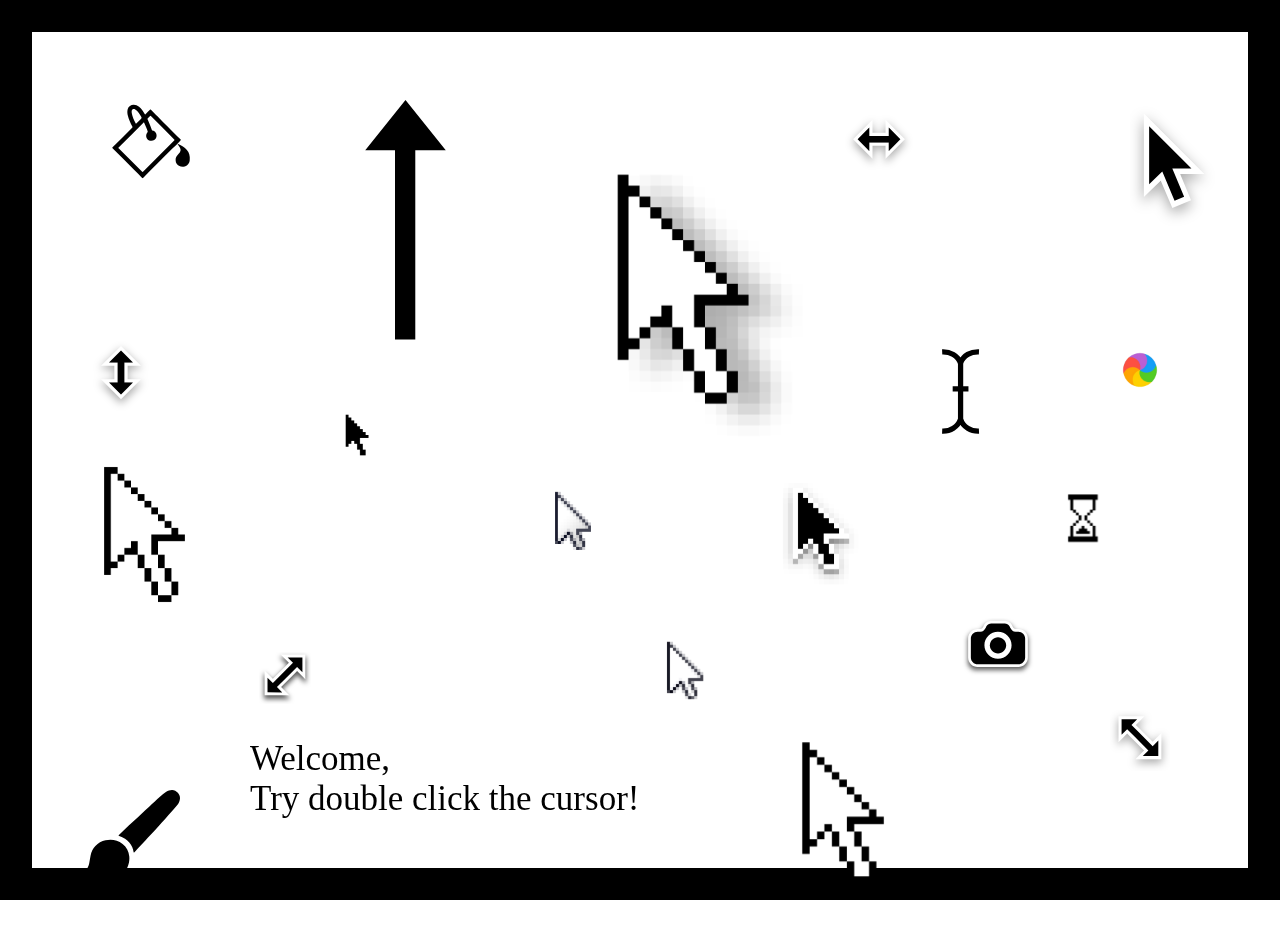
==== main.html @ 3a27af11 "Update main.html" ====
<!DOCTYPE html>
<html lang="en">

<head>
    <meta charset="UTF-8">
    <meta name="viewport" content="width=device-width, initial-scale=1.0">
    <title>Cursor Library</title>
    <link rel="stylesheet" type="text/css" href="styles.css">
    <link rel="preconnect" href="https://fonts.googleapis.com">
    <link rel="preconnect" href="https://fonts.gstatic.com" crossorigin>
    <link href="https://fonts.googleapis.com/css2?family=Space+Mono&display=swap" rel="stylesheet">
</head>

<body>
    <div class="outer"></div>
    <div class="container">
        <img src="cursor-img/macos-new.svg" class="history box macosnew " alt="macosnew cursor">
        <img src="cursor-img/loading.gif" class="history loading box" alt="loading cursor">
        <img src="cursor-img/brush.svg" class="function box brush" id="brush" alt="brush cursor">
        <img src="cursor-img/bucket.svg" class="function box bucket" alt="bucket cursor">
        <img src="cursor-img/help.svg" class="function box help" id="help" alt="help cursor">
        <img src="cursor-img/move.svg" class="function box move" id="move" alt="move cursor">
        <img src="cursor-img/pointer.svg" class="history box pointer" alt="pointer cursor">
        <img src="cursor-img/resize (east-west).svg" class="function box resize ew" id="resize1" alt="resize cursor">
        <img src="cursor-img/resize (north-south).svg" class="function box resize ns" id="resize2" alt="resize cursor">
        <img src="cursor-img/resize (northwest-southeast).svg" class="function box resize nwse" id="resize3"
            alt="resize cursor">
        <img src="cursor-img/resize(northeast- southwest).svg" class="function box resize nesw" id="resize4"
            alt="resize cursor">
        <img src="cursor-img/vertical.svg" class="history first box" alt="first box cursor">
        <img src="cursor-img/text.svg" class="function text box" id="text" alt="text cursor">
        <img src="cursor-img/macos1-10.png" class="history box macos1" alt="macos1 cursor">
        <img src="cursor-img/macos10-3.png" class="history box macos103" alt="macos10.3 cursor">
        <img src="cursor-img/win10.png" class="history box win10" alt="win10 cursor">
        <img src="cursor-img/win3.png" class="history box win3" alt="win3 cursor">
        <img src="cursor-img/win95.png" class="history box win95" alt="win95 cursor">
        <img src="cursor-img/windows-vista-7.png" class="history box win7" alt="win7 cursor">
        <img src="cursor-img/xerox.png" class="history box xerox" alt="About Xerox cursor:|The first tilted cursor.">
        <img src="cursor-img/win2000.png" class="history box win2000" alt="win2000 cursor">
        <img src="cursor-img/hourglass.gif" class="history box hourglass" alt="hourglass cursor">
        <img src="cursor-img/rotate.svg" class="function box rotate" id="rotate" alt="rotate cursor">
        <img src="cursor-img/Screenshot.svg" class="box screenshot" id="screenshot" alt="screenshot cursor">
        <h1 class="box">Cursor<br>Library</h1>
        <h2 class="box" id="editableText">Welcome, <span id="userName"></span>
            </br>Try double click the cursor!
        </h2>
    </div>
    <div id="userNameDisplay">This is <span id="userNameprint"></span>'s page. From the Cursor Library. </div>
    <canvas id="canvas"></canvas>
    <script src="script.js"></script>

</body>

</html>
---- styles.css ----
/*.history, .function{
    border: 2px solid black; 
}
*/

html{
    cursor: none;
}

body{
    background-color: white;
}

.outer {
    position: fixed;
    top: 0;
    left: 0;
    right: 0;
    bottom: 0;
    border: 2.5vw solid black; /* 边框样式 */
    box-sizing: border-box;
    overflow: auto; /* 在内容超出时显示滚动条 */
    padding: 15px; /* 与边框宽度相同的内部间距 */
    z-index: -2;
}

canvas {
    width: 100vw;   /* 设置宽度为视口宽度的100% */
    height: 100vh;  /* 设置高度为视口高度的100% */
    position: fixed; /* 使canvas定位于固定位置 */
    top: 0;
    left: 0;
    z-index: -1;
}



#brush {
    text-align: center;
    line-height: 50px;
}

h1{
    position: absolute;
    top:180px;
    left:1250px;
    font-size: 90px;
    /*font-family: 'Courier New', Courier, monospace;*/
    font-weight: 900;
    letter-spacing: 2px;
}

h2{
    position: absolute;
    top:700px;
    left:250px;
    font-size: 35px;
    font-weight:330;
}
.box {
    position: absolute;
    padding-top: 10px;
  }

.bucket {
    position: absolute;
    top:80px;
    left:100px;
    width:100px;
}

.first{
    position: absolute;
    top:90px;
    left:365px;
    width:81px;
}

.win2000{
    position: absolute;
    top:160px;
    left:613px;
    width:197px;
}

.ew{
    position: absolute;
    top:100px;
    left:844px;
    width:70px;
}

.text{
    position: absolute;
    top:330px;
    left:928px;
    width:65px;
}

.macosnew{
    position: absolute;
    top:95px;
    left:1130px;
    width:90px;
}

.pointer{
    position: absolute;
    top:50px;
    left:1460px;
    width:204px;
}

.ns{
    position: absolute;
    top:330px;
    left:91px;
    width:60px;
}

.macos1{
    position: absolute;
    top:400px;
    left:341px;
    width:35px;
}

.win3{
    position: absolute;
    top:455px;
    left:102px;
    width:85px;
}

.brush{
    position: absolute;
    top: 780px;
    left:80px;
    width:100px;
}

.win7{
    position: absolute;
    top: 480px;
    left:553px;
    width:40px;
}

.win10{
    position: absolute;
    top:630px;
    left: 665px;
    width:40px;
}


.win95{
    position: absolute;
    top:730px;
    left:800px;
    width: 86px;
}

.nwse{
    position: absolute;
    top:700px;
    left:1110px;
    width: 60px;
}

.nesw{
    position: absolute;
    top:630px;
    left:250px;
    width: 70px;
}

.hourglass{
    position: absolute;
    top:480px;
    left:1055px;
    width: 55px;
}

.xerox{
    position: absolute;
    top:480px;
    left:1290px;
    width: 180px;
}

.macos103{
    position: absolute;
    top:470px;
    left:781px;
    width: 80px;
}

.move{
    position: absolute;
    top:518px;
    left:1520px;
    width: 60px;
}

.help{
    position: absolute;
    top:830px;
    left:1300px;
    width: 70px;
}

.loading{
    position: absolute;
    top:330px;
    left:1100px;
    width: 80px;
}

.rotate{
    position: absolute;
    top:830px;
    left:1540px;
    width: 90px;
}

.screenshot{
    position: absolute;
    top:600px;
    left:960px;
    width: 76px;
}

@media screen {
    #userNameDisplay {
        display: none;
    }
}


    

@media print {
    .outer {
        display:none;
        
    }
    
    #userNameDisplay {
        display: block;
        position: absolute;
        bottom: 30px;
        left: 50px;
        font-size: 16px;
        text-align: center;
    }
}

/*@page {
    margin: 1.5cm !important;
  }
*/
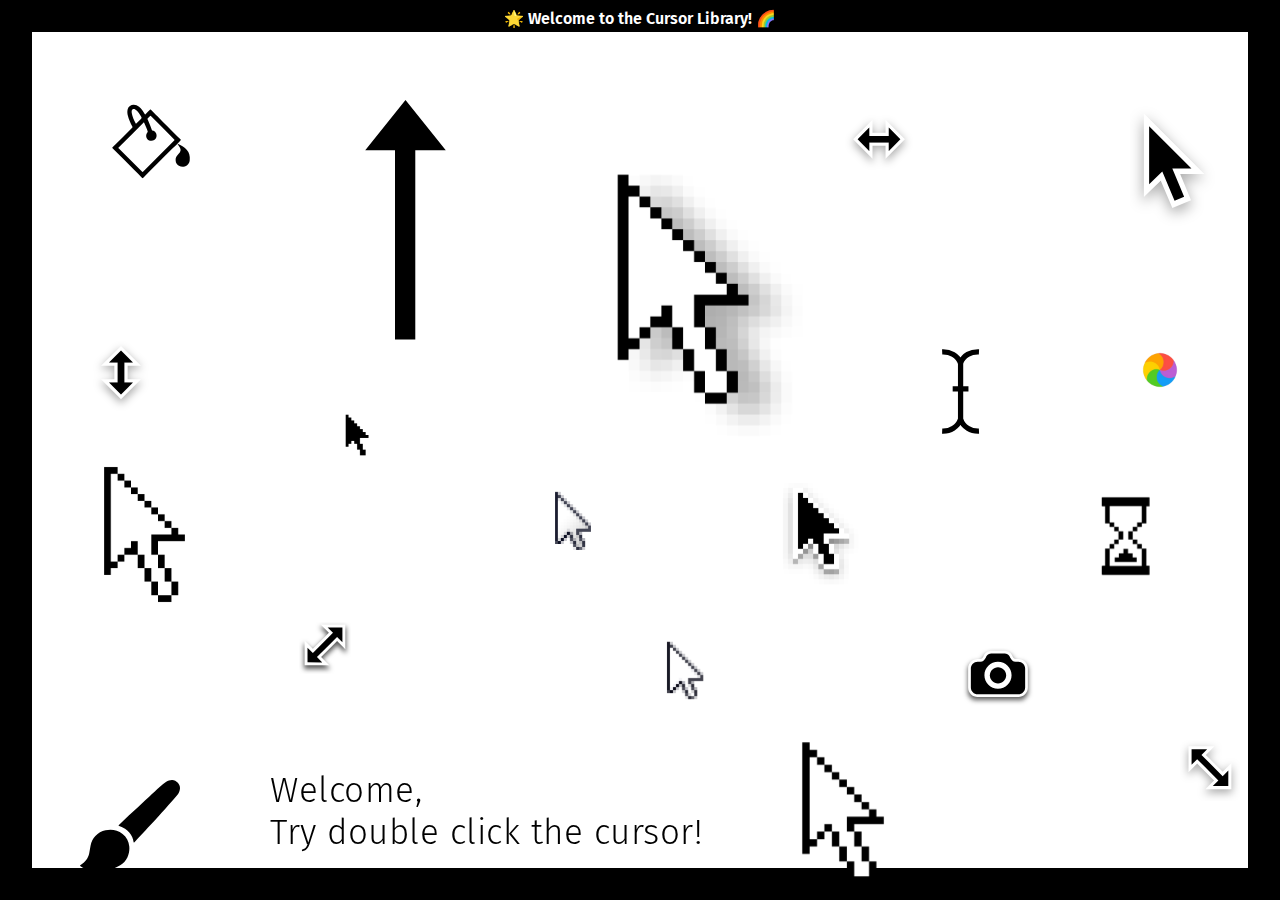
==== commit b7f4ba59: "push" ====
--- a/main.html
+++ b/main.html
@@ -8,47 +8,114 @@
     <link rel="stylesheet" type="text/css" href="styles.css">
     <link rel="preconnect" href="https://fonts.googleapis.com">
     <link rel="preconnect" href="https://fonts.gstatic.com" crossorigin>
-    <link href="https://fonts.googleapis.com/css2?family=Space+Mono&display=swap" rel="stylesheet">
+    <link
+        href="https://fonts.googleapis.com/css2?family=Fira+Sans:ital,wght@0,100;0,200;0,300;0,400;0,500;0,600;0,700;0,800;0,900;1,100;1,200;1,300;1,400;1,500;1,600;1,700;1,800;1,900&display=swap"
+        rel="stylesheet">
+
 </head>
 
 <body>
     <div class="outer"></div>
+    <div id="loop-show-box">
+        <ul id="con1">
+            <li class="li-style">🌟 Welcome to the Cursor Library! 🌈</li>
+            <li class="li-style">Seek hidden cursors with secret powers! Double-click to reveal the magic. ✨</li>
+            <li class="li-style">Got words? Find the text cursor and start crafting your story! 📝</li>
+            <li class="li-style">Resize anything with a magical stretchy cursor. It's fun! 🧙‍♂️🪄</li>
+            <li class="li-style">Shuffle stuff around! Look for the mover cursor. It's a screen dance! 💃🕺</li>
+            <li class="li-style">Rotate and twirl! Discover the spinning cursor. Give it a whirl! 🌀</li>
+            <li class="li-style">Draw and color! Unleash creativity with the artist's cursor. 🎨</li>
+            <li class="li-style">Color splash! Change background with a bucket cursor. 🪣</li>
+            <li class="li-style">Curious about cursor tales? Find the '?' cursor for stories. ❓</li>
+            <li class="li-style">Want to capture this moment? Double-click the screenshot cursor. 📸</li>
+            <li class="li-style">Start your fun cursor quest now! What will you find? 🚀👀</li>
+            <li class="li-style">© 2023 Cursor Library</li>
+        </ul>
+        <ul id="con2"></ul>
+    </div>
     <div class="container">
-        <img src="cursor-img/macos-new.svg" class="history box macosnew " alt="macosnew cursor">
-        <img src="cursor-img/loading.gif" class="history loading box" alt="loading cursor">
-        <img src="cursor-img/brush.svg" class="function box brush" id="brush" alt="brush cursor">
-        <img src="cursor-img/bucket.svg" class="function box bucket" alt="bucket cursor">
-        <img src="cursor-img/help.svg" class="function box help" id="help" alt="help cursor">
-        <img src="cursor-img/move.svg" class="function box move" id="move" alt="move cursor">
-        <img src="cursor-img/pointer.svg" class="history box pointer" alt="pointer cursor">
-        <img src="cursor-img/resize (east-west).svg" class="function box resize ew" id="resize1" alt="resize cursor">
-        <img src="cursor-img/resize (north-south).svg" class="function box resize ns" id="resize2" alt="resize cursor">
+        <img src="cursor-img/macos-new.svg" class="history box macosnew "
+            alt="About MacOS 10.7.3- Cursor:|New cursor shape, suitable for high-density displays.">
+        <img src="cursor-img/loading.gif" class="history loading box"
+            alt="About Loading Cursor:|Current MacOS's loading pointer cursor.">
+        <img src="cursor-img/brush.svg" class="function box brush" id="brush"
+            alt="About Adobe Illustrator Brush Cursor:|Adobe Illustrator's brush tool cursor.">
+        <img src="cursor-img/bucket.svg" class="function box bucket"
+            alt="About Adobe Illustrator Bucket Cursor:|Adobe Illustrator's paint bucket tool cursor.">
+        <img src="cursor-img/help.svg" class="function box help" id="help"
+            alt="About Help Cursor:|Current MacOS's help pointer cursor.">
+        <img src="cursor-img/move.svg" class="function box move" id="move"
+            alt="About Move Cursor:|Current MacOS's move pointer cursor.">
+        <img src="cursor-img/pointer.svg" class="history box pointer"
+            alt="About Pointer Cursor:|Current MacOS's standard pointer cursor.">
+        <img src="cursor-img/resize (east-west).svg" class="function box resize ew" id="resize1"
+            alt="About Resize Cursor:|Current MacOS's resize pointer cursor.">
+        <img src="cursor-img/resize (north-south).svg" class="function box resize ns" id="resize2"
+            alt="About Resize Cursor:|Current MacOS's resize pointer cursor.">
         <img src="cursor-img/resize (northwest-southeast).svg" class="function box resize nwse" id="resize3"
-            alt="resize cursor">
+            alt="About Resize Cursor:|Current MacOS's resize pointer cursor.">
         <img src="cursor-img/resize(northeast- southwest).svg" class="function box resize nesw" id="resize4"
-            alt="resize cursor">
-        <img src="cursor-img/vertical.svg" class="history first box" alt="first box cursor">
-        <img src="cursor-img/text.svg" class="function text box" id="text" alt="text cursor">
-        <img src="cursor-img/macos1-10.png" class="history box macos1" alt="macos1 cursor">
-        <img src="cursor-img/macos10-3.png" class="history box macos103" alt="macos10.3 cursor">
-        <img src="cursor-img/win10.png" class="history box win10" alt="win10 cursor">
-        <img src="cursor-img/win3.png" class="history box win3" alt="win3 cursor">
-        <img src="cursor-img/win95.png" class="history box win95" alt="win95 cursor">
-        <img src="cursor-img/windows-vista-7.png" class="history box win7" alt="win7 cursor">
-        <img src="cursor-img/xerox.png" class="history box xerox" alt="About Xerox cursor:|The first tilted cursor.">
-        <img src="cursor-img/win2000.png" class="history box win2000" alt="win2000 cursor">
-        <img src="cursor-img/hourglass.gif" class="history box hourglass" alt="hourglass cursor">
-        <img src="cursor-img/rotate.svg" class="function box rotate" id="rotate" alt="rotate cursor">
-        <img src="cursor-img/Screenshot.svg" class="box screenshot" id="screenshot" alt="screenshot cursor">
+            alt="About Resize Cursor:|Current MacOS's resize pointer cursor.">
+        <img src="cursor-img/vertical.svg" class="history first box"
+            alt="About Vertical Cursor:|The world's first cursor, introduced by Douglas Engelbart in 1968, vertical in shape.(This arrow is only example)">
+        <img src="cursor-img/text.svg" class="function text box" id="text"
+            alt="About Text Cursor:|Current MacOS's text pointer cursor.">
+        <img src="cursor-img/macos1-10.png" class="history box macos1"
+            alt="About Apple System 1.0-MacOS 10.3 Cursor:|Mainly black cursor with a white outline.">
+        <img src="cursor-img/macos10-3.png" class="history box macos103"
+            alt="About Mac 10.4-10.6 Cursor:|Improved clarity, sharper tip, anti-aliasing, and shadow.">
+        <img src="cursor-img/win10.png" class="history box win10"
+            alt="About Win 8-10 Cursor:|Similar to previous versions, shadow removed.">
+        <img src="cursor-img/win3.png" class="history box win3"
+            alt="About Windows 1.0-Windows 3.1 Cursor:|Mainly white cursor with a black outline.">
+        <img src="cursor-img/win95.png" class="history box win95"
+            alt="About Win95-Win98 Cursor:|Two pixels shorter, sharper tip.">
+        <img src="cursor-img/windows-vista-7.png" class="history box win7"
+            alt="About Win Vista, Win 7 Cursor:|One pixel larger arrow, removed side pixels, shorter tail, anti-aliasing.">
+        <img src="cursor-img/xerox.png" class="history box xerox"
+            alt="About Xerox Cursor:|The first tilted cursor, debuted at Xerox PARC.">
+        <img src="cursor-img/win2000.png" class="history box win2000"
+            alt="About Win ME, Win 2000 Cursor:|Taller by three pixels, wider by one pixel, introduced shadow.">
+        <img src="cursor-img/hourglass.gif" class="history box hourglass"
+            alt="About Waiting Cursor:|Hourglass icon cursor from Windows 98.">
+        <img src="cursor-img/rotate.svg" class="function box rotate" id="rotate"
+            alt="About Rotate Cursor:|Current MacOS's rotate pointer cursor.">
+        <img src="cursor-img/Screenshot.svg" class="box screenshot" id="screenshot"
+            alt="About Screenshot Cursor:|Current MacOS's screenshot cursor.">
         <h1 class="box">Cursor<br>Library</h1>
         <h2 class="box" id="editableText">Welcome, <span id="userName"></span>
             </br>Try double click the cursor!
         </h2>
     </div>
-    <div id="userNameDisplay">This is <span id="userNameprint"></span>'s page. From the Cursor Library. </div>
+    <div id="userNameDisplay">This is <span id="userNameprint"></span>'s page. From the Cursor Library. © 2023 Cursor
+        Library</div>
     <canvas id="canvas"></canvas>
     <script src="script.js"></script>
+    <script type="text/javascript">
+        var area = document.getElementById('loop-show-box');
+        var con1 = document.getElementById('con1');
+        var con2 = document.getElementById('con2');
+        var mytimer1 = null;
+        var mytimer = null;
+        var time = 1000 / 60;
+        con2.innerHTML = con1.innerHTML;
+        function scrollUp() {
+            if (area.scrollTop >= con1.offsetHeight) {
+                area.scrollTop = 0;
+            } else {
+                if (area.scrollTop % 25 == 0) {
+                    clearInterval(mytimer);
+                    clearInterval(mytimer1);
+                    mytimer1 = setTimeout(function () {
+                        mytimer = setInterval(scrollUp, time);
+                    }, 1000);
+                }
+                area.scrollTop++;
+            }
+        }
+        mytimer = setInterval(scrollUp, time);
+    </script>
 
 </body>
 
-</html>
+</html>--- a/styles.css
+++ b/styles.css
@@ -10,6 +10,7 @@
 body{
     background-color: white;
 }
+
 
 .outer {
     position: fixed;
@@ -17,12 +18,11 @@
     left: 0;
     right: 0;
     bottom: 0;
-    border: 2.5vw solid black; /* 边框样式 */
+    border: 2.5vw solid black; /*边框样式 */
     box-sizing: border-box;
-    overflow: auto; /* 在内容超出时显示滚动条 */
-    padding: 15px; /* 与边框宽度相同的内部间距 */
+    padding: 15px;  /*与边框宽度相同的内部间距 */
     z-index: -2;
-}
+} 
 
 canvas {
     width: 100vw;   /* 设置宽度为视口宽度的100% */
@@ -35,27 +35,30 @@
 
 
 
-#brush {
+/*#brush {
     text-align: center;
     line-height: 50px;
-}
+}*/
 
 h1{
     position: absolute;
     top:180px;
-    left:1250px;
+    left:1280px;
     font-size: 90px;
-    /*font-family: 'Courier New', Courier, monospace;*/
-    font-weight: 900;
+    font-family: 'Fira Sans', sans-serif;
     letter-spacing: 2px;
+    font-weight: 800;
+    font-style: italic;
 }
 
 h2{
     position: absolute;
-    top:700px;
-    left:250px;
+    top:730px;
+    left:270px;
     font-size: 35px;
-    font-weight:330;
+    font-family: 'Fira Sans', sans-serif;
+    font-weight:300;
+    letter-spacing: 0.5px;
 }
 .box {
     position: absolute;
@@ -134,7 +137,7 @@
 
 .brush{
     position: absolute;
-    top: 780px;
+    top: 770px;
     left:80px;
     width:100px;
 }
@@ -163,23 +166,23 @@
 
 .nwse{
     position: absolute;
-    top:700px;
-    left:1110px;
+    top:730px;
+    left:1180px;
     width: 60px;
 }
 
 .nesw{
     position: absolute;
-    top:630px;
-    left:250px;
+    top:600px;
+    left:290px;
     width: 70px;
 }
 
 .hourglass{
     position: absolute;
     top:480px;
-    left:1055px;
-    width: 55px;
+    left:1080px;
+    width: 90px;
 }
 
 .xerox{
@@ -205,7 +208,7 @@
 
 .help{
     position: absolute;
-    top:830px;
+    top:800px;
     left:1300px;
     width: 70px;
 }
@@ -213,23 +216,57 @@
 .loading{
     position: absolute;
     top:330px;
-    left:1100px;
+    left:1120px;
     width: 80px;
 }
 
 .rotate{
     position: absolute;
-    top:830px;
+    top:800px;
     left:1540px;
     width: 90px;
 }
 
 .screenshot{
     position: absolute;
-    top:600px;
+    top:630px;
     left:960px;
     width: 76px;
 }
+
+ul,
+li {
+  list-style: none;
+  display: block;
+  margin: 0;
+  padding: 0;
+}
+
+
+#loop-show-box {
+    width: 100%;
+    height: 25px;
+    line-height: 25px;
+    background: black;
+    color: white;
+    position: absolute;
+    top: 0;
+    left: 0;
+    right: 0;
+    overflow: hidden;
+    font-weight: 600;
+    font-family: 'Fira Sans', sans-serif;
+    top: 0.5vw; /* 顶部对齐到父元素的上边缘 */
+   
+  
+  }
+
+.li-style {
+  width: 100%;
+  height: 25px;
+  text-align: center;
+}
+
 
 @media screen {
     #userNameDisplay {
@@ -243,7 +280,10 @@
 @media print {
     .outer {
         display:none;
-        
+    }
+
+    #loop-show-box{
+        display:none;
     }
     
     #userNameDisplay {
@@ -252,6 +292,7 @@
         bottom: 30px;
         left: 50px;
         font-size: 16px;
+        font-family: 'Fira Sans', sans-serif;
         text-align: center;
     }
 }
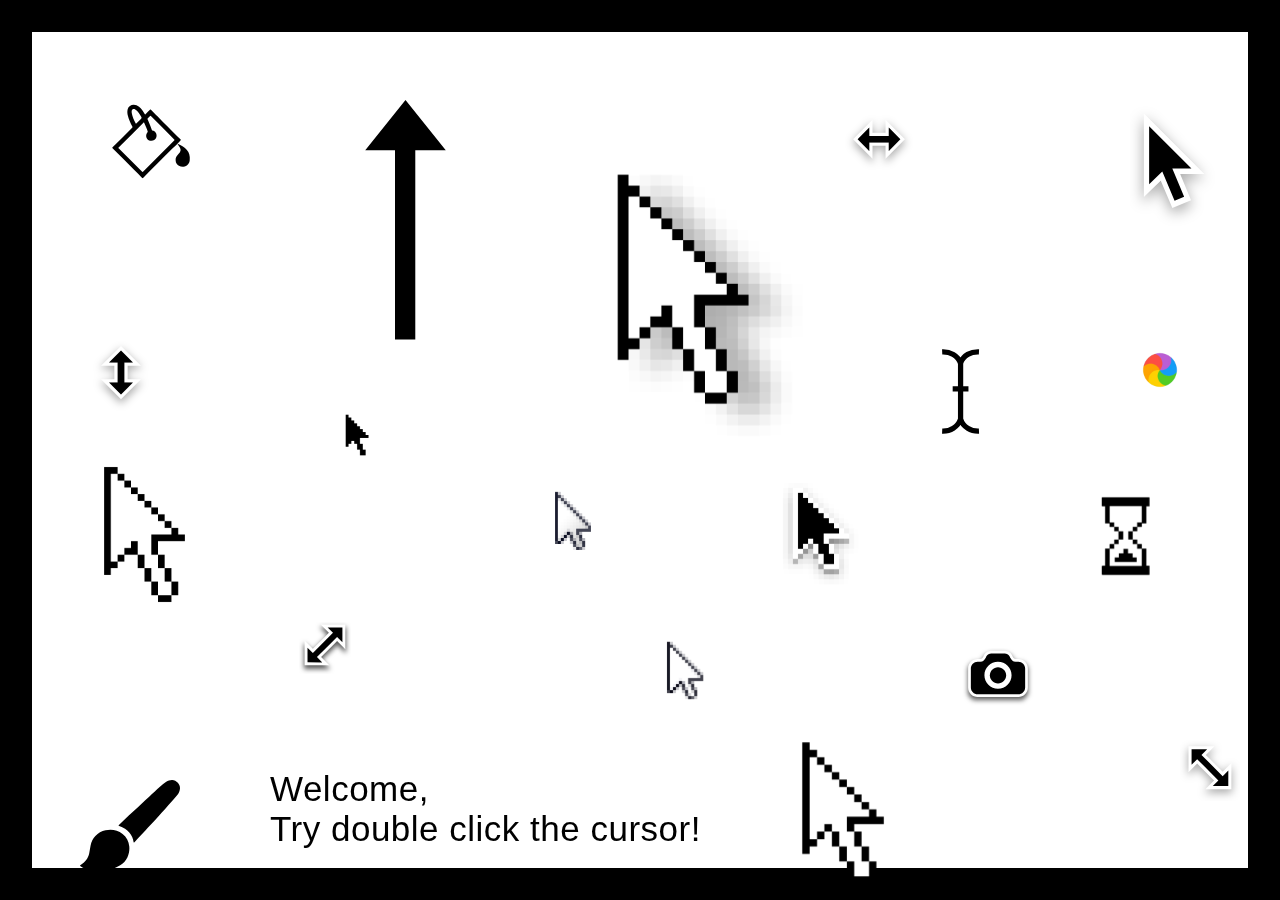
==== commit 2f0f518f: "Merge branch 'main' of https://github.com/yanan-h/Cursor-Library" ====
--- a/main.html
+++ b/main.html
@@ -8,114 +8,47 @@
     <link rel="stylesheet" type="text/css" href="styles.css">
     <link rel="preconnect" href="https://fonts.googleapis.com">
     <link rel="preconnect" href="https://fonts.gstatic.com" crossorigin>
-    <link
-        href="https://fonts.googleapis.com/css2?family=Fira+Sans:ital,wght@0,100;0,200;0,300;0,400;0,500;0,600;0,700;0,800;0,900;1,100;1,200;1,300;1,400;1,500;1,600;1,700;1,800;1,900&display=swap"
-        rel="stylesheet">
-
+    <link href="https://fonts.googleapis.com/css2?family=Space+Mono&display=swap" rel="stylesheet">
 </head>
 
 <body>
     <div class="outer"></div>
-    <div id="loop-show-box">
-        <ul id="con1">
-            <li class="li-style">🌟 Welcome to the Cursor Library! 🌈</li>
-            <li class="li-style">Seek hidden cursors with secret powers! Double-click to reveal the magic. ✨</li>
-            <li class="li-style">Got words? Find the text cursor and start crafting your story! 📝</li>
-            <li class="li-style">Resize anything with a magical stretchy cursor. It's fun! 🧙‍♂️🪄</li>
-            <li class="li-style">Shuffle stuff around! Look for the mover cursor. It's a screen dance! 💃🕺</li>
-            <li class="li-style">Rotate and twirl! Discover the spinning cursor. Give it a whirl! 🌀</li>
-            <li class="li-style">Draw and color! Unleash creativity with the artist's cursor. 🎨</li>
-            <li class="li-style">Color splash! Change background with a bucket cursor. 🪣</li>
-            <li class="li-style">Curious about cursor tales? Find the '?' cursor for stories. ❓</li>
-            <li class="li-style">Want to capture this moment? Double-click the screenshot cursor. 📸</li>
-            <li class="li-style">Start your fun cursor quest now! What will you find? 🚀👀</li>
-            <li class="li-style">© 2023 Cursor Library</li>
-        </ul>
-        <ul id="con2"></ul>
-    </div>
     <div class="container">
-        <img src="cursor-img/macos-new.svg" class="history box macosnew "
-            alt="About MacOS 10.7.3- Cursor:|New cursor shape, suitable for high-density displays.">
-        <img src="cursor-img/loading.gif" class="history loading box"
-            alt="About Loading Cursor:|Current MacOS's loading pointer cursor.">
-        <img src="cursor-img/brush.svg" class="function box brush" id="brush"
-            alt="About Adobe Illustrator Brush Cursor:|Adobe Illustrator's brush tool cursor.">
-        <img src="cursor-img/bucket.svg" class="function box bucket"
-            alt="About Adobe Illustrator Bucket Cursor:|Adobe Illustrator's paint bucket tool cursor.">
-        <img src="cursor-img/help.svg" class="function box help" id="help"
-            alt="About Help Cursor:|Current MacOS's help pointer cursor.">
-        <img src="cursor-img/move.svg" class="function box move" id="move"
-            alt="About Move Cursor:|Current MacOS's move pointer cursor.">
-        <img src="cursor-img/pointer.svg" class="history box pointer"
-            alt="About Pointer Cursor:|Current MacOS's standard pointer cursor.">
-        <img src="cursor-img/resize (east-west).svg" class="function box resize ew" id="resize1"
-            alt="About Resize Cursor:|Current MacOS's resize pointer cursor.">
-        <img src="cursor-img/resize (north-south).svg" class="function box resize ns" id="resize2"
-            alt="About Resize Cursor:|Current MacOS's resize pointer cursor.">
+        <img src="cursor-img/macos-new.svg" class="history box macosnew " alt="macosnew cursor">
+        <img src="cursor-img/loading.gif" class="history loading box" alt="loading cursor">
+        <img src="cursor-img/brush.svg" class="function box brush" id="brush" alt="brush cursor">
+        <img src="cursor-img/bucket.svg" class="function box bucket" alt="bucket cursor">
+        <img src="cursor-img/help.svg" class="function box help" id="help" alt="help cursor">
+        <img src="cursor-img/move.svg" class="function box move" id="move" alt="move cursor">
+        <img src="cursor-img/pointer.svg" class="history box pointer" alt="pointer cursor">
+        <img src="cursor-img/resize (east-west).svg" class="function box resize ew" id="resize1" alt="resize cursor">
+        <img src="cursor-img/resize (north-south).svg" class="function box resize ns" id="resize2" alt="resize cursor">
         <img src="cursor-img/resize (northwest-southeast).svg" class="function box resize nwse" id="resize3"
-            alt="About Resize Cursor:|Current MacOS's resize pointer cursor.">
+            alt="resize cursor">
         <img src="cursor-img/resize(northeast- southwest).svg" class="function box resize nesw" id="resize4"
-            alt="About Resize Cursor:|Current MacOS's resize pointer cursor.">
-        <img src="cursor-img/vertical.svg" class="history first box"
-            alt="About Vertical Cursor:|The world's first cursor, introduced by Douglas Engelbart in 1968, vertical in shape.(This arrow is only example)">
-        <img src="cursor-img/text.svg" class="function text box" id="text"
-            alt="About Text Cursor:|Current MacOS's text pointer cursor.">
-        <img src="cursor-img/macos1-10.png" class="history box macos1"
-            alt="About Apple System 1.0-MacOS 10.3 Cursor:|Mainly black cursor with a white outline.">
-        <img src="cursor-img/macos10-3.png" class="history box macos103"
-            alt="About Mac 10.4-10.6 Cursor:|Improved clarity, sharper tip, anti-aliasing, and shadow.">
-        <img src="cursor-img/win10.png" class="history box win10"
-            alt="About Win 8-10 Cursor:|Similar to previous versions, shadow removed.">
-        <img src="cursor-img/win3.png" class="history box win3"
-            alt="About Windows 1.0-Windows 3.1 Cursor:|Mainly white cursor with a black outline.">
-        <img src="cursor-img/win95.png" class="history box win95"
-            alt="About Win95-Win98 Cursor:|Two pixels shorter, sharper tip.">
-        <img src="cursor-img/windows-vista-7.png" class="history box win7"
-            alt="About Win Vista, Win 7 Cursor:|One pixel larger arrow, removed side pixels, shorter tail, anti-aliasing.">
-        <img src="cursor-img/xerox.png" class="history box xerox"
-            alt="About Xerox Cursor:|The first tilted cursor, debuted at Xerox PARC.">
-        <img src="cursor-img/win2000.png" class="history box win2000"
-            alt="About Win ME, Win 2000 Cursor:|Taller by three pixels, wider by one pixel, introduced shadow.">
-        <img src="cursor-img/hourglass.gif" class="history box hourglass"
-            alt="About Waiting Cursor:|Hourglass icon cursor from Windows 98.">
-        <img src="cursor-img/rotate.svg" class="function box rotate" id="rotate"
-            alt="About Rotate Cursor:|Current MacOS's rotate pointer cursor.">
-        <img src="cursor-img/Screenshot.svg" class="box screenshot" id="screenshot"
-            alt="About Screenshot Cursor:|Current MacOS's screenshot cursor.">
+            alt="resize cursor">
+        <img src="cursor-img/vertical.svg" class="history first box" alt="first box cursor">
+        <img src="cursor-img/text.svg" class="function text box" id="text" alt="text cursor">
+        <img src="cursor-img/macos1-10.png" class="history box macos1" alt="macos1 cursor">
+        <img src="cursor-img/macos10-3.png" class="history box macos103" alt="macos10.3 cursor">
+        <img src="cursor-img/win10.png" class="history box win10" alt="win10 cursor">
+        <img src="cursor-img/win3.png" class="history box win3" alt="win3 cursor">
+        <img src="cursor-img/win95.png" class="history box win95" alt="win95 cursor">
+        <img src="cursor-img/windows-vista-7.png" class="history box win7" alt="win7 cursor">
+        <img src="cursor-img/xerox.png" class="history box xerox" alt="About Xerox cursor:|The first tilted cursor.">
+        <img src="cursor-img/win2000.png" class="history box win2000" alt="win2000 cursor">
+        <img src="cursor-img/hourglass.gif" class="history box hourglass" alt="hourglass cursor">
+        <img src="cursor-img/rotate.svg" class="function box rotate" id="rotate" alt="rotate cursor">
+        <img src="cursor-img/Screenshot.svg" class="box screenshot" id="screenshot" alt="screenshot cursor">
         <h1 class="box">Cursor<br>Library</h1>
         <h2 class="box" id="editableText">Welcome, <span id="userName"></span>
             </br>Try double click the cursor!
         </h2>
     </div>
-    <div id="userNameDisplay">This is <span id="userNameprint"></span>'s page. From the Cursor Library. © 2023 Cursor
-        Library</div>
+    <div id="userNameDisplay">This is <span id="userNameprint"></span>'s page. From the Cursor Library. </div>
     <canvas id="canvas"></canvas>
     <script src="script.js"></script>
-    <script type="text/javascript">
-        var area = document.getElementById('loop-show-box');
-        var con1 = document.getElementById('con1');
-        var con2 = document.getElementById('con2');
-        var mytimer1 = null;
-        var mytimer = null;
-        var time = 1000 / 60;
-        con2.innerHTML = con1.innerHTML;
-        function scrollUp() {
-            if (area.scrollTop >= con1.offsetHeight) {
-                area.scrollTop = 0;
-            } else {
-                if (area.scrollTop % 25 == 0) {
-                    clearInterval(mytimer);
-                    clearInterval(mytimer1);
-                    mytimer1 = setTimeout(function () {
-                        mytimer = setInterval(scrollUp, time);
-                    }, 1000);
-                }
-                area.scrollTop++;
-            }
-        }
-        mytimer = setInterval(scrollUp, time);
-    </script>
 
 </body>
 
-</html>+</html>
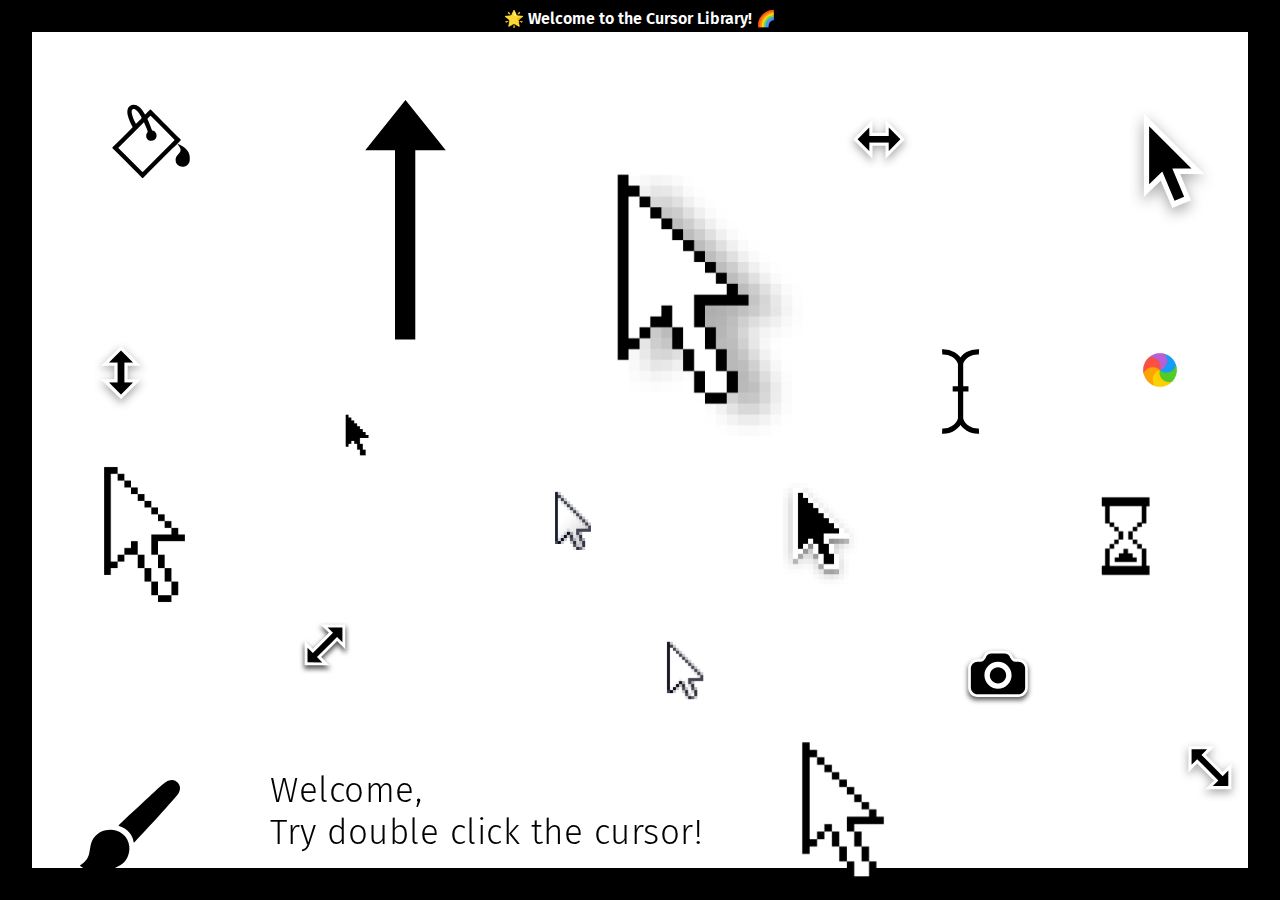
==== commit 6e2f7757: "Update main.html" ====
--- a/main.html
+++ b/main.html
@@ -8,47 +8,115 @@
     <link rel="stylesheet" type="text/css" href="styles.css">
     <link rel="preconnect" href="https://fonts.googleapis.com">
     <link rel="preconnect" href="https://fonts.gstatic.com" crossorigin>
-    <link href="https://fonts.googleapis.com/css2?family=Space+Mono&display=swap" rel="stylesheet">
+    <link
+        href="https://fonts.googleapis.com/css2?family=Fira+Sans:ital,wght@0,100;0,200;0,300;0,400;0,500;0,600;0,700;0,800;0,900;1,100;1,200;1,300;1,400;1,500;1,600;1,700;1,800;1,900&display=swap"
+        rel="stylesheet">
+
 </head>
 
 <body>
     <div class="outer"></div>
+    <div id="loop-show-box">
+        <ul id="con1">
+            <li class="li-style">🌟 Welcome to the Cursor Library! 🌈</li>
+            <li class="li-style">Seek hidden cursors with secret powers! Double-click to reveal the magic. ✨</li>
+            <li class="li-style">Got words? Find the text cursor and start crafting your story! 📝</li>
+            <li class="li-style">Resize anything with a magical stretchy cursor. It's fun! 🧙‍♂️🪄</li>
+            <li class="li-style">Shuffle stuff around! Look for the mover cursor. It's a screen dance! 💃🕺</li>
+            <li class="li-style">Rotate and twirl! Discover the spinning cursor. Give it a whirl! 🌀</li>
+            <li class="li-style">Draw and color! Unleash creativity with the artist's cursor. 🎨</li>
+            <li class="li-style">Color splash! Change background with a bucket cursor. 🪣</li>
+            <li class="li-style">Curious about cursor tales? Find the '?' cursor for stories. ❓</li>
+            <li class="li-style">Want to capture this moment? Double-click the screenshot cursor. 📸</li>
+            <li class="li-style">Start your fun cursor quest now! What will you find? 🚀👀</li>
+            <li class="li-style">© 2023 Cursor Library</li>
+        </ul>
+        <ul id="con2"></ul>
+    </div>
     <div class="container">
-        <img src="cursor-img/macos-new.svg" class="history box macosnew " alt="macosnew cursor">
-        <img src="cursor-img/loading.gif" class="history loading box" alt="loading cursor">
-        <img src="cursor-img/brush.svg" class="function box brush" id="brush" alt="brush cursor">
-        <img src="cursor-img/bucket.svg" class="function box bucket" alt="bucket cursor">
-        <img src="cursor-img/help.svg" class="function box help" id="help" alt="help cursor">
-        <img src="cursor-img/move.svg" class="function box move" id="move" alt="move cursor">
-        <img src="cursor-img/pointer.svg" class="history box pointer" alt="pointer cursor">
-        <img src="cursor-img/resize (east-west).svg" class="function box resize ew" id="resize1" alt="resize cursor">
-        <img src="cursor-img/resize (north-south).svg" class="function box resize ns" id="resize2" alt="resize cursor">
+        <img src="cursor-img/macos-new.svg" class="history box macosnew "
+            alt="About MacOS 10.7.3- Cursor:|New cursor shape, suitable for high-density displays.">
+        <img src="cursor-img/loading.gif" class="history loading box"
+            alt="About Loading Cursor:|Current MacOS's loading pointer cursor.">
+        <img src="cursor-img/brush.svg" class="function box brush" id="brush"
+            alt="About Adobe Illustrator Brush Cursor:|Adobe Illustrator's brush tool cursor.">
+        <img src="cursor-img/bucket.svg" class="function box bucket"
+            alt="About Adobe Illustrator Bucket Cursor:|Adobe Illustrator's paint bucket tool cursor.">
+        <img src="cursor-img/help.svg" class="function box help" id="help"
+            alt="About Help Cursor:|Current MacOS's help pointer cursor.">
+        <img src="cursor-img/move.svg" class="function box move" id="move"
+            alt="About Move Cursor:|Current MacOS's move pointer cursor.">
+        <img src="cursor-img/pointer.svg" class="history box pointer"
+            alt="About Pointer Cursor:|Current MacOS's standard pointer cursor.">
+        <img src="cursor-img/resize (east-west).svg" class="function box resize ew" id="resize1"
+            alt="About Resize Cursor:|Current MacOS's resize pointer cursor.">
+        <img src="cursor-img/resize (north-south).svg" class="function box resize ns" id="resize2"
+            alt="About Resize Cursor:|Current MacOS's resize pointer cursor.">
         <img src="cursor-img/resize (northwest-southeast).svg" class="function box resize nwse" id="resize3"
-            alt="resize cursor">
+            alt="About Resize Cursor:|Current MacOS's resize pointer cursor.">
         <img src="cursor-img/resize(northeast- southwest).svg" class="function box resize nesw" id="resize4"
-            alt="resize cursor">
-        <img src="cursor-img/vertical.svg" class="history first box" alt="first box cursor">
-        <img src="cursor-img/text.svg" class="function text box" id="text" alt="text cursor">
-        <img src="cursor-img/macos1-10.png" class="history box macos1" alt="macos1 cursor">
-        <img src="cursor-img/macos10-3.png" class="history box macos103" alt="macos10.3 cursor">
-        <img src="cursor-img/win10.png" class="history box win10" alt="win10 cursor">
-        <img src="cursor-img/win3.png" class="history box win3" alt="win3 cursor">
-        <img src="cursor-img/win95.png" class="history box win95" alt="win95 cursor">
-        <img src="cursor-img/windows-vista-7.png" class="history box win7" alt="win7 cursor">
-        <img src="cursor-img/xerox.png" class="history box xerox" alt="About Xerox cursor:|The first tilted cursor.">
-        <img src="cursor-img/win2000.png" class="history box win2000" alt="win2000 cursor">
-        <img src="cursor-img/hourglass.gif" class="history box hourglass" alt="hourglass cursor">
-        <img src="cursor-img/rotate.svg" class="function box rotate" id="rotate" alt="rotate cursor">
-        <img src="cursor-img/Screenshot.svg" class="box screenshot" id="screenshot" alt="screenshot cursor">
+            alt="About Resize Cursor:|Current MacOS's resize pointer cursor.">
+        <img src="cursor-img/vertical.svg" class="history first box"
+            alt="About Vertical Cursor:|The world's first cursor, introduced by Douglas Engelbart in 1968, vertical in shape.(This arrow is only example)">
+        <img src="cursor-img/text.svg" class="function text box" id="text"
+            alt="About Text Cursor:|Current MacOS's text pointer cursor.">
+        <img src="cursor-img/macos1-10.png" class="history box macos1"
+            alt="About Apple System 1.0-MacOS 10.3 Cursor:|Mainly black cursor with a white outline.">
+        <img src="cursor-img/macos10-3.png" class="history box macos103"
+            alt="About Mac 10.4-10.6 Cursor:|Improved clarity, sharper tip, anti-aliasing, and shadow.">
+        <img src="cursor-img/win10.png" class="history box win10"
+            alt="About Win 8-10 Cursor:|Similar to previous versions, shadow removed.">
+        <img src="cursor-img/win3.png" class="history box win3"
+            alt="About Windows 1.0-Windows 3.1 Cursor:|Mainly white cursor with a black outline.">
+        <img src="cursor-img/win95.png" class="history box win95"
+            alt="About Win95-Win98 Cursor:|Two pixels shorter, sharper tip.">
+        <img src="cursor-img/windows-vista-7.png" class="history box win7"
+            alt="About Win Vista, Win 7 Cursor:|One pixel larger arrow, removed side pixels, shorter tail, anti-aliasing.">
+        <img src="cursor-img/xerox.png" class="history box xerox"
+            alt="About Xerox Cursor:|The first tilted cursor, debuted at Xerox PARC.">
+        <img src="cursor-img/win2000.png" class="history box win2000"
+            alt="About Win ME, Win 2000 Cursor:|Taller by three pixels, wider by one pixel, introduced shadow.">
+        <img src="cursor-img/hourglass.gif" class="history box hourglass"
+            alt="About Waiting Cursor:|Hourglass icon cursor from Windows 98.">
+        <img src="cursor-img/rotate.svg" class="function box rotate" id="rotate"
+            alt="About Rotate Cursor:|Current MacOS's rotate pointer cursor.">
+        <img src="cursor-img/Screenshot.svg" class="box screenshot" id="screenshot"
+            alt="About Screenshot Cursor:|Current MacOS's screenshot cursor.">
         <h1 class="box">Cursor<br>Library</h1>
         <h2 class="box" id="editableText">Welcome, <span id="userName"></span>
             </br>Try double click the cursor!
         </h2>
     </div>
-    <div id="userNameDisplay">This is <span id="userNameprint"></span>'s page. From the Cursor Library. </div>
+    <div id="userNameDisplay">This is <span id="userNameprint"></span>'s page. From the Cursor Library. © 2023
+        Cursor
+        Library</div>
     <canvas id="canvas"></canvas>
     <script src="script.js"></script>
+    <script type="text/javascript">
+        var area = document.getElementById('loop-show-box');
+        var con1 = document.getElementById('con1');
+        var con2 = document.getElementById('con2');
+        var mytimer1 = null;
+        var mytimer = null;
+        var time = 1000 / 60;
+        con2.innerHTML = con1.innerHTML;
+        function scrollUp() {
+            if (area.scrollTop >= con1.offsetHeight) {
+                area.scrollTop = 0;
+            } else {
+                if (area.scrollTop % 25 == 0) {
+                    clearInterval(mytimer);
+                    clearInterval(mytimer1);
+                    mytimer1 = setTimeout(function () {
+                        mytimer = setInterval(scrollUp, time);
+                    }, 1000);
+                }
+                area.scrollTop++;
+            }
+        }
+        mytimer = setInterval(scrollUp, time);
+    </script>
 
 </body>
 
-</html>
+</html>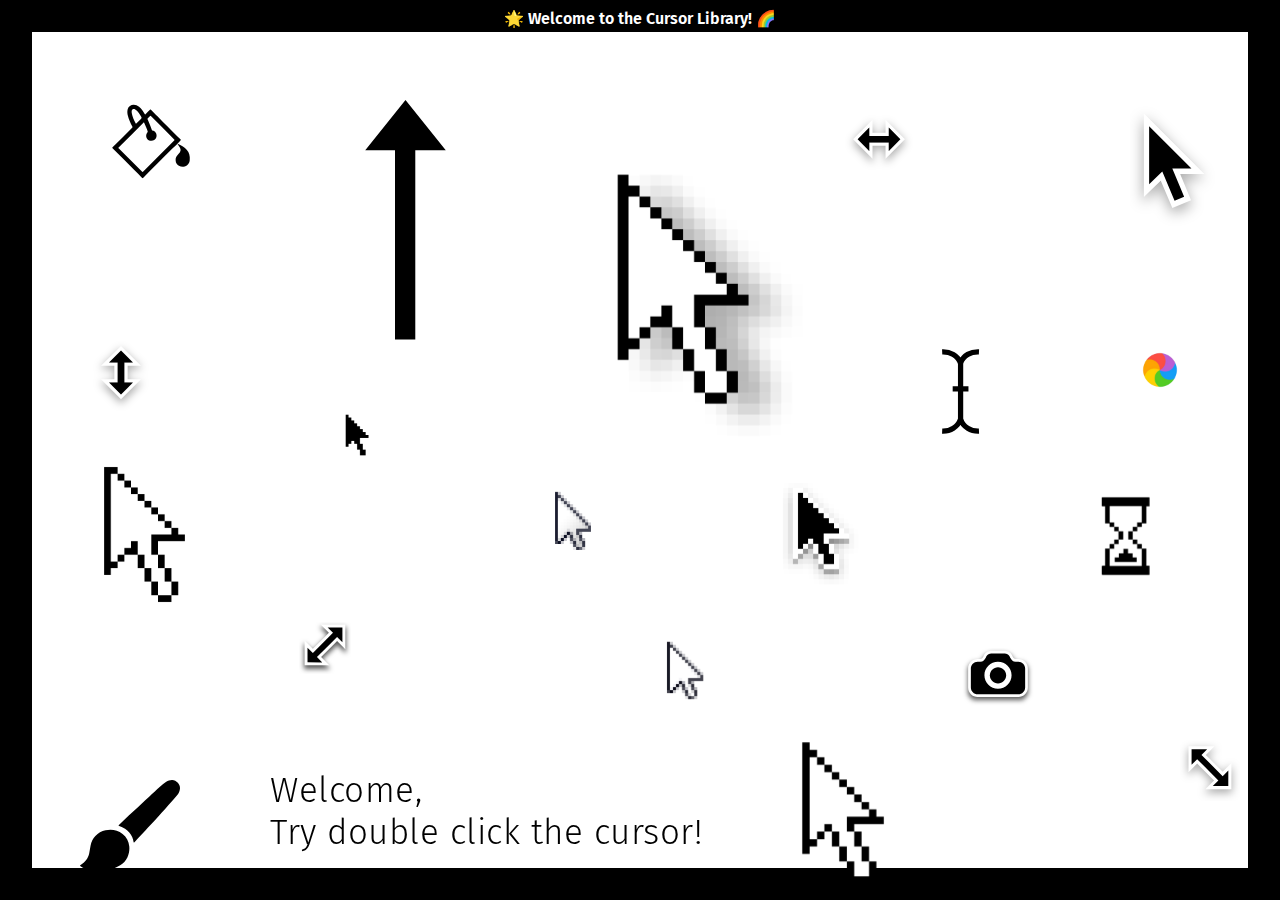
==== commit 39d0c232: "maybefinal" ====
--- a/main.html
+++ b/main.html
@@ -15,6 +15,9 @@
 </head>
 
 <body>
+    <div class="desktop-only-message">
+        This website is only supported on desktop browsers. Please use a computer to access it.
+    </div>
     <div class="outer"></div>
     <div id="loop-show-box">
         <ul id="con1">
--- a/styles.css
+++ b/styles.css
@@ -5,6 +5,7 @@
 
 html{
     cursor: none;
+    font-family: 'Fira Sans', sans-serif;
 }
 
 body{
@@ -268,6 +269,32 @@
 }
 
 
+/* 默认情况下隐藏该消息 */
+.desktop-only-message {
+    display: none;
+    text-align: center; 
+    padding: 20px;
+    font-size: 24px;
+    color: black;
+    background-color: #f8f8f8;
+    border: 1px solid #ddd;
+    margin-top: 20px;
+}
+
+/* 当屏幕宽度小于600像素时 */
+@media screen and (max-width: 600px) {
+    /* 显示该消息 */
+    .desktop-only-message {
+        display: block;
+    }
+
+    /* 隐藏页面的其他部分 */
+    .container, .outer, #loop-show-box, #userNameDisplay, canvas, #text-cursor {
+        display: none;
+    }
+}
+
+
 @media screen {
     #userNameDisplay {
         display: none;
@@ -278,6 +305,7 @@
     
 
 @media print {
+    
     .outer {
         display:none;
     }
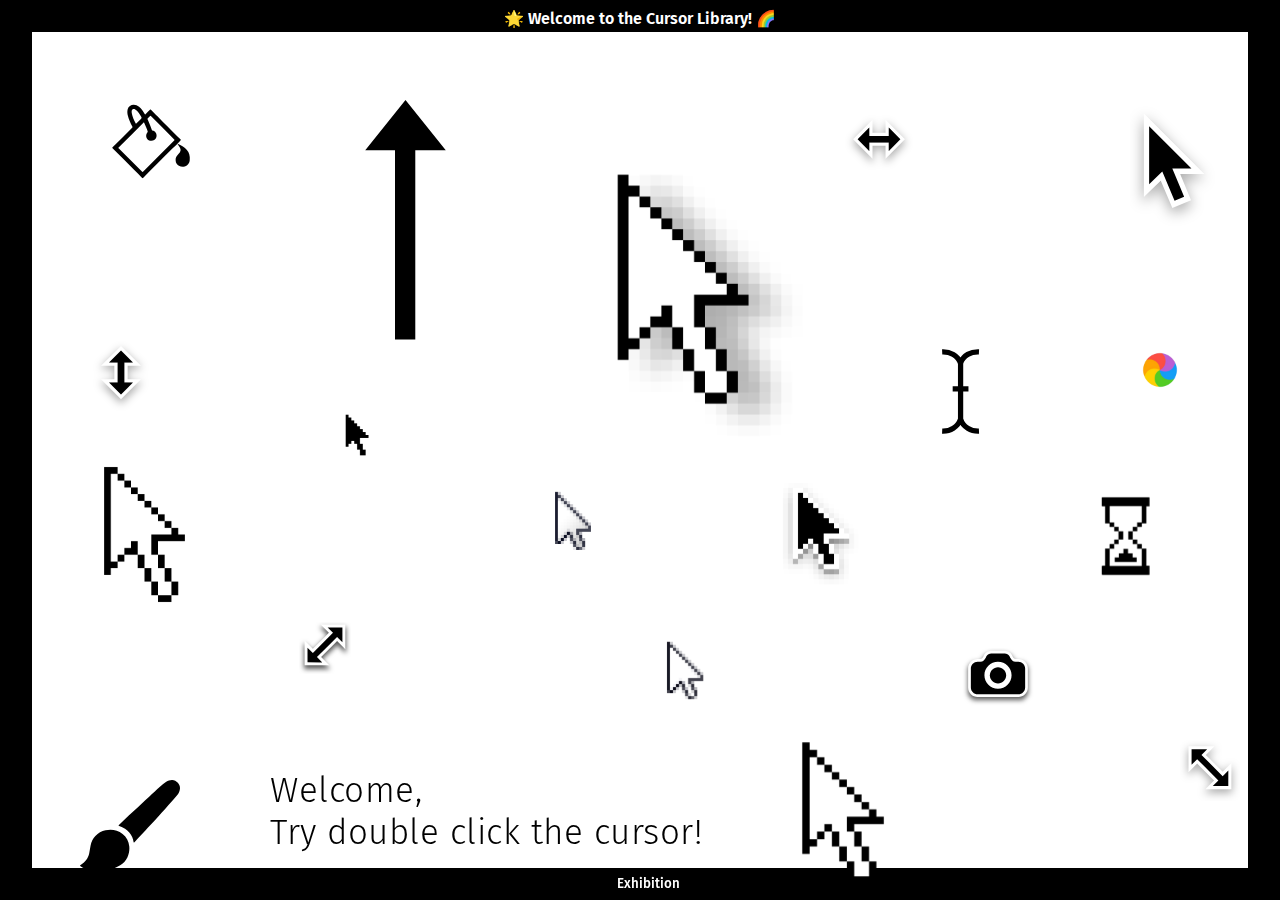
==== commit 6db7ad99: "update" ====
--- a/main.html
+++ b/main.html
@@ -38,7 +38,7 @@
     </div>
     <div class="container">
         <img src="cursor-img/macos-new.svg" class="history box macosnew "
-            alt="About MacOS 10.7.3- Cursor:|New cursor shape, suitable for high-density displays.">
+            alt="About MacOS 10.7.3-Now Cursor:|The cursor shape is no longer bound to pixels, the first cursor for high-density displays.">
         <img src="cursor-img/loading.gif" class="history loading box"
             alt="About Loading Cursor:|Current MacOS's loading pointer cursor.">
         <img src="cursor-img/brush.svg" class="function box brush" id="brush"
@@ -70,9 +70,9 @@
         <img src="cursor-img/win10.png" class="history box win10"
             alt="About Win 8-10 Cursor:|Similar to previous versions, shadow removed.">
         <img src="cursor-img/win3.png" class="history box win3"
-            alt="About Windows 1.0-Windows 3.1 Cursor:|Mainly white cursor with a black outline.">
+            alt="About Win 1.0-Win 3.1 Cursor:|Mainly white cursor with a black outline.">
         <img src="cursor-img/win95.png" class="history box win95"
-            alt="About Win95-Win98 Cursor:|Two pixels shorter, sharper tip.">
+            alt="About Win 95-Win 98 Cursor:|Two pixels shorter, sharper tip.">
         <img src="cursor-img/windows-vista-7.png" class="history box win7"
             alt="About Win Vista, Win 7 Cursor:|One pixel larger arrow, removed side pixels, shorter tail, anti-aliasing.">
         <img src="cursor-img/xerox.png" class="history box xerox"
@@ -90,6 +90,11 @@
             </br>Try double click the cursor!
         </h2>
     </div>
+
+    <footer class="footer">
+        <a href="CursorLibrary.pdf" target="_blank">Exhibition</a>
+    </footer>
+
     <div id="userNameDisplay">This is <span id="userNameprint"></span>'s page. From the Cursor Library. © 2023
         Cursor
         Library</div>
--- a/styles.css
+++ b/styles.css
@@ -235,6 +235,25 @@
     width: 76px;
 }
 
+.footer {
+    position: absolute;
+    bottom: 0.6vw;
+    width: 100%;
+    text-align: center;
+    font-size: 10pt;
+}
+
+.footer a {
+    color: white;
+    text-decoration: none;
+    font-weight: 500;
+}
+
+.footer a:hover {
+    cursor:none;
+    text-decoration: underline;
+}
+
 ul,
 li {
   list-style: none;
@@ -258,8 +277,7 @@
     font-weight: 600;
     font-family: 'Fira Sans', sans-serif;
     top: 0.5vw; /* 顶部对齐到父元素的上边缘 */
-   
-  
+   font-size: 12pt;
   }
 
 .li-style {
@@ -281,11 +299,29 @@
     margin-top: 20px;
 }
 
-/* 当屏幕宽度小于600像素时 */
+/* 当屏幕宽度小于600像素时显示该消息 */
 @media screen and (max-width: 600px) {
-    /* 显示该消息 */
+    body {
+        display: flex;
+        justify-content: center; /* 水平居中 */
+        align-items: center; /* 垂直居中 */
+        height: 100vh; /* 视口高度 */
+        margin: 0; /* 移除默认的 margin */
+    }
+
+    /* 显示消息框，并设置其样式 */
     .desktop-only-message {
-        display: block;
+        display: flex;
+        justify-content: center; /* 水平居中内容 */
+        align-items: center; /* 垂直居中内容 */
+        text-align: center;
+        padding: 20px;
+        font-size: 18px;
+        background-color: #f8f8f8;
+        border: 1px solid #ddd;
+        width: 80%; /* 消息框宽度 */
+        max-width: 400px; /* 最大宽度限制 */
+        box-shadow: 0px 0px 10px rgba(0,0,0,0.1); /* 可选的阴影效果 */
     }
 
     /* 隐藏页面的其他部分 */
@@ -301,11 +337,13 @@
     }
 }
 
-
-    
-
 @media print {
     
+    @page {
+        size: 11in 17in landscape;
+        margin: 10mm;
+      }
+
     .outer {
         display:none;
     }
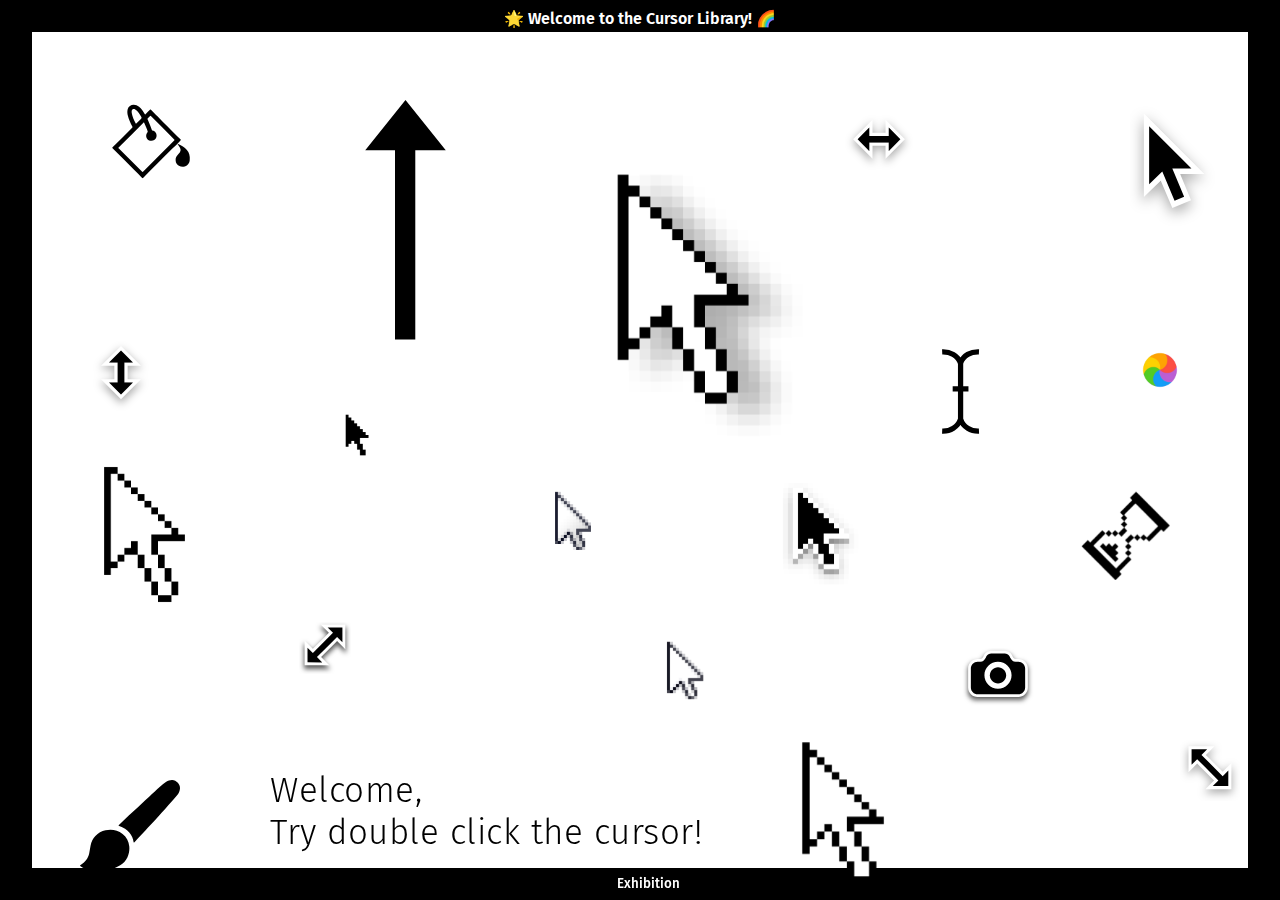
==== commit cee376a4: "update" ====
--- a/main.html
+++ b/main.html
@@ -106,7 +106,7 @@
         var con2 = document.getElementById('con2');
         var mytimer1 = null;
         var mytimer = null;
-        var time = 1000 / 60;
+        var time = 1500 / 60;
         con2.innerHTML = con1.innerHTML;
         function scrollUp() {
             if (area.scrollTop >= con1.offsetHeight) {
@@ -117,7 +117,7 @@
                     clearInterval(mytimer1);
                     mytimer1 = setTimeout(function () {
                         mytimer = setInterval(scrollUp, time);
-                    }, 1000);
+                    }, 1500);
                 }
                 area.scrollTop++;
             }
--- a/styles.css
+++ b/styles.css
@@ -344,7 +344,7 @@
         margin: 10mm;
       }
 
-    .outer {
+    .outer, .footer {
         display:none;
     }
 
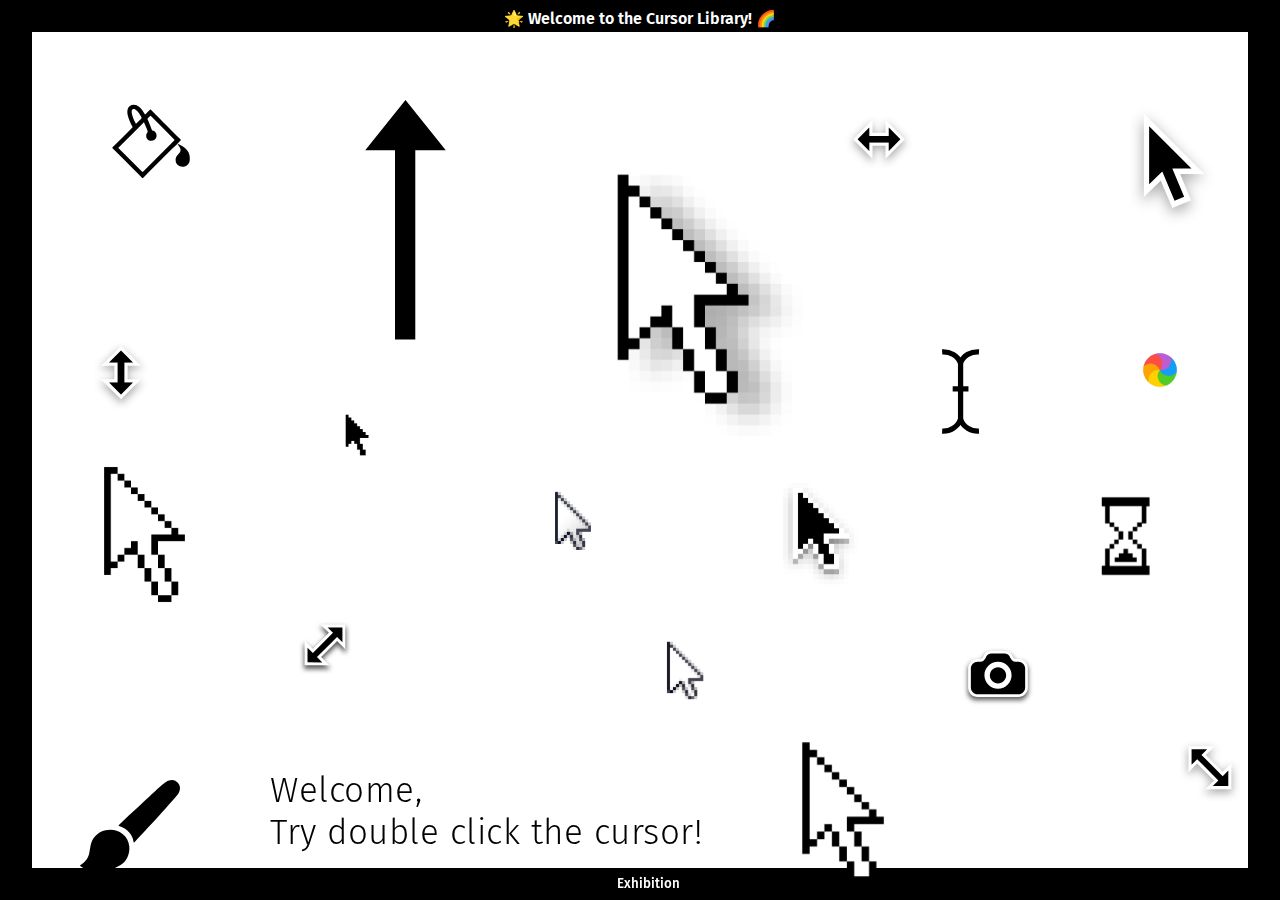
==== commit 25a00266: "icon" ====
--- a/main.html
+++ b/main.html
@@ -8,6 +8,7 @@
     <link rel="stylesheet" type="text/css" href="styles.css">
     <link rel="preconnect" href="https://fonts.googleapis.com">
     <link rel="preconnect" href="https://fonts.gstatic.com" crossorigin>
+    <link rel="shortcut icon" href="cursor-img/macos-new.svg" type="image/x-icon" />
     <link
         href="https://fonts.googleapis.com/css2?family=Fira+Sans:ital,wght@0,100;0,200;0,300;0,400;0,500;0,600;0,700;0,800;0,900;1,100;1,200;1,300;1,400;1,500;1,600;1,700;1,800;1,900&display=swap"
         rel="stylesheet">
--- a/styles.css
+++ b/styles.css
@@ -236,7 +236,7 @@
 }
 
 .footer {
-    position: absolute;
+    position: fixed;
     bottom: 0.6vw;
     width: 100%;
     text-align: center;
@@ -269,7 +269,7 @@
     line-height: 25px;
     background: black;
     color: white;
-    position: absolute;
+    position: fixed;
     top: 0;
     left: 0;
     right: 0;
